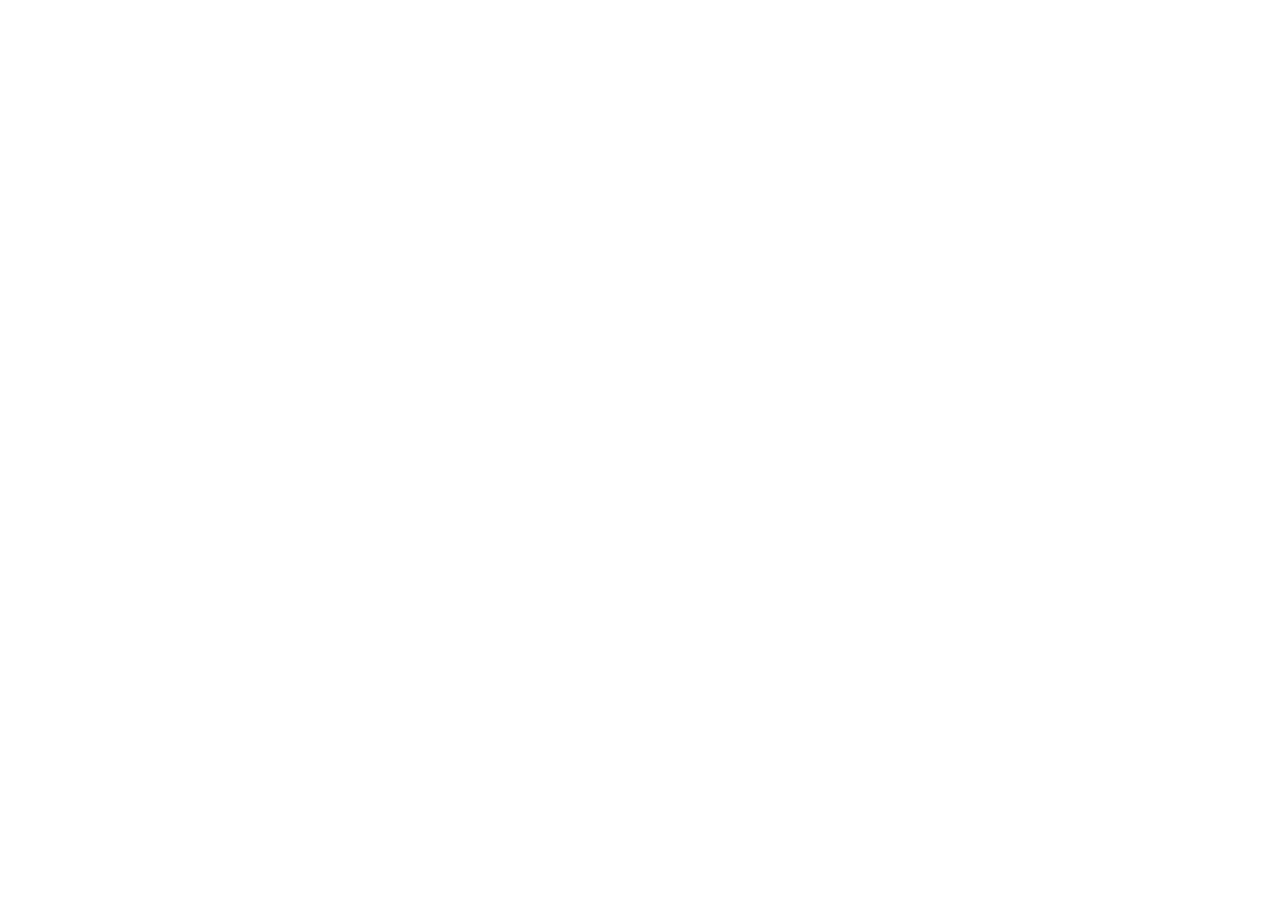
==== free/index.html @ ece53374 "Header free" ====
<!DOCTYPE html>
<html lang="en">
<link rel="stylesheet" href="../shared/css/style.css"
<head>
    <meta charset="UTF-8">
    <meta name="viewport" content="width=device-width, initial-scale=1.0">

    <title>Freies Journaling</title>

      <!-- Google Fonts -->
    <link rel="stylesheet"
        href="https://fonts.googleapis.com/css2?family=Roboto:wght@300;400;500;700&display=swap">

    <!-- Material Symbols -->
    <link rel="stylesheet"
        href="https://fonts.googleapis.com/css2?family=Material+Symbols+Outlined" />

    <!-- Google Material Design -->
    <script type="module" src="https://esm.run/@material/web/all.js"></script>

</head>


<body>
    



    <script src="js/script.js" defer></script>
</body>
</html>
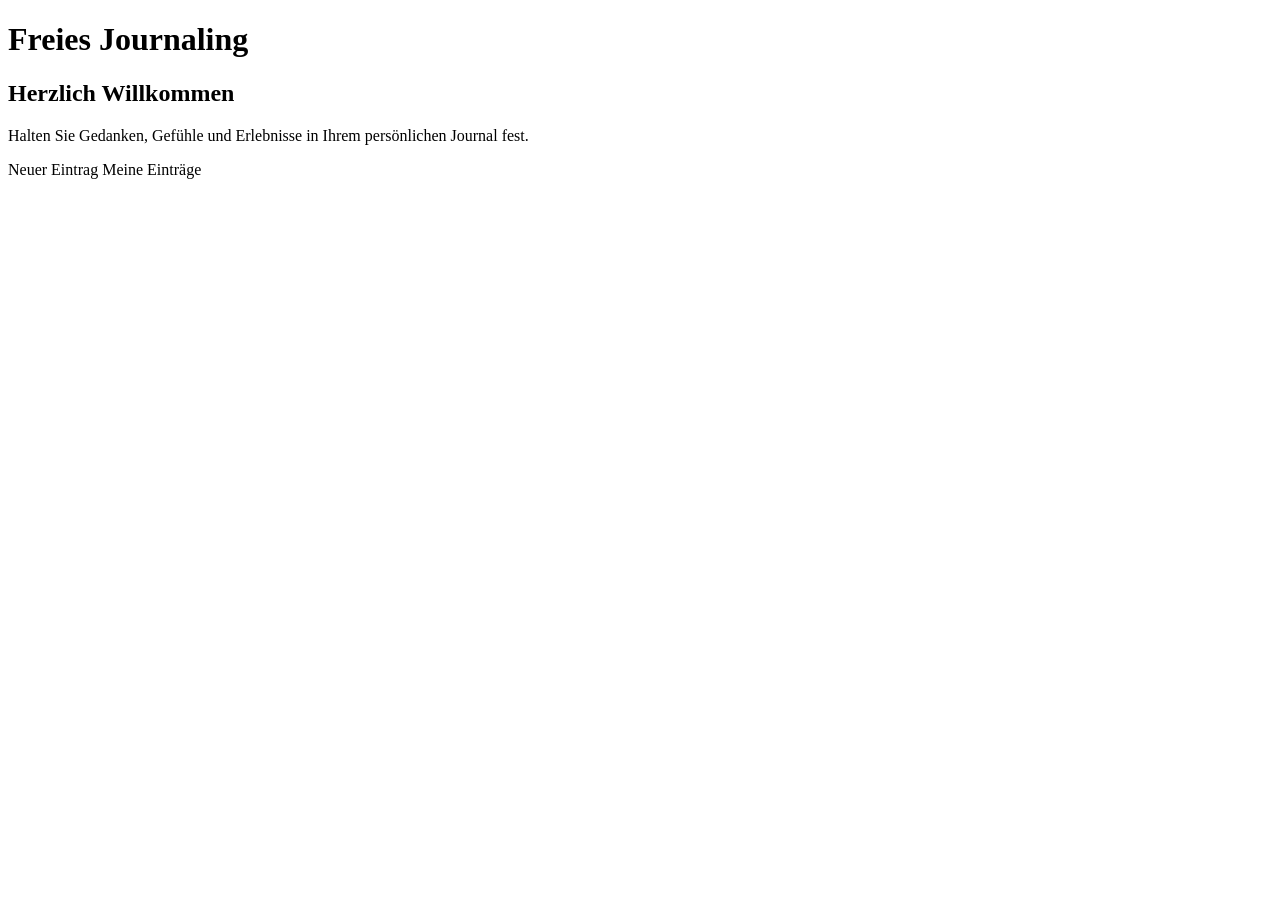
==== commit c622c9ac: "HTML free start" ====
--- a/free/index.html
+++ b/free/index.html
@@ -20,11 +20,34 @@
 
 </head>
 
-
 <body>
     
+<main>
 
+    <header>
 
+        <h1>Freies Journaling</h1>
+
+    </header>
+
+<section>
+        <h2>Herzlich Willkommen</h2>
+        <p>Halten Sie Gedanken, Gefühle und Erlebnisse in Ihrem persönlichen Journal fest.</p>
+</section>
+
+<section>
+
+        <md-filled-button id="newEntryButton">
+            Neuer Eintrag
+        </md-filled-button>
+
+        <md-outlined-button id="MyEntriesButton">
+            Meine Einträge
+        </md-outlined-button>
+
+</section>
+
+</main>
 
     <script src="js/script.js" defer></script>
 </body>
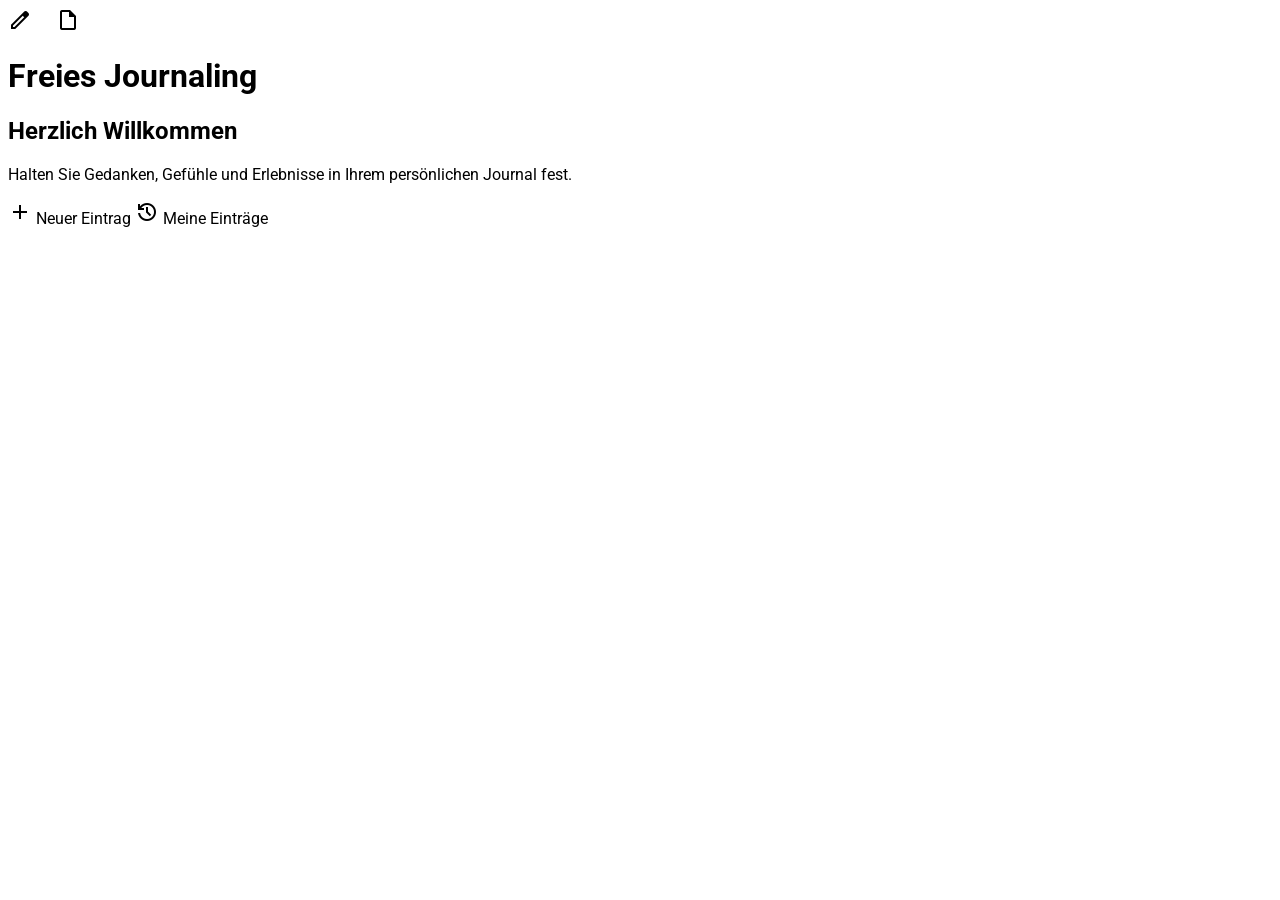
==== commit a63c699d: "classes in html + css" ====
--- a/free/index.html
+++ b/free/index.html
@@ -22,26 +22,34 @@
 
 <body>
     
-<main>
+<main class="page-container">
 
-    <header>
-
+    <header class="page-header">
+        <span class="material-symbols-outlined page-logo">
+            edit note
+        </span>
         <h1>Freies Journaling</h1>
 
     </header>
 
-<section>
-        <h2>Herzlich Willkommen</h2>
+<section class="intro-section">
+        <h2 class="welcome-heading">Herzlich Willkommen</h2>
         <p>Halten Sie Gedanken, Gefühle und Erlebnisse in Ihrem persönlichen Journal fest.</p>
 </section>
 
-<section>
+<section class="action-section">
 
         <md-filled-button id="newEntryButton">
+            <span slot="icon" class="material-symbols-outlined">
+                add
+            </span>
             Neuer Eintrag
         </md-filled-button>
 
         <md-outlined-button id="MyEntriesButton">
+            <span slot="icon" class="material-symbols-outlined">
+                history
+            </span>
             Meine Einträge
         </md-outlined-button>
 
--- a/shared/css/style.css
+++ b/shared/css/style.css
@@ -0,0 +1,16 @@
+* {
+    box-sizing: border-box;
+}
+
+:root {
+    font-family: "Roboto", Arial, sans-serif;
+
+    --md-sys-color-primary: #315da8;
+    --md-sys-color-on-primary: #ffffff;
+    --md-sys-color-primary-container: #d9e2ff;
+    --md-sys-color-on-primary-container: #001a42;
+
+    --md-sys-color-surface: #f9f9ff;
+    --md-sys-color-on-surface: #1a1b20;
+    --md-sys-color-outline: #74777f;
+}
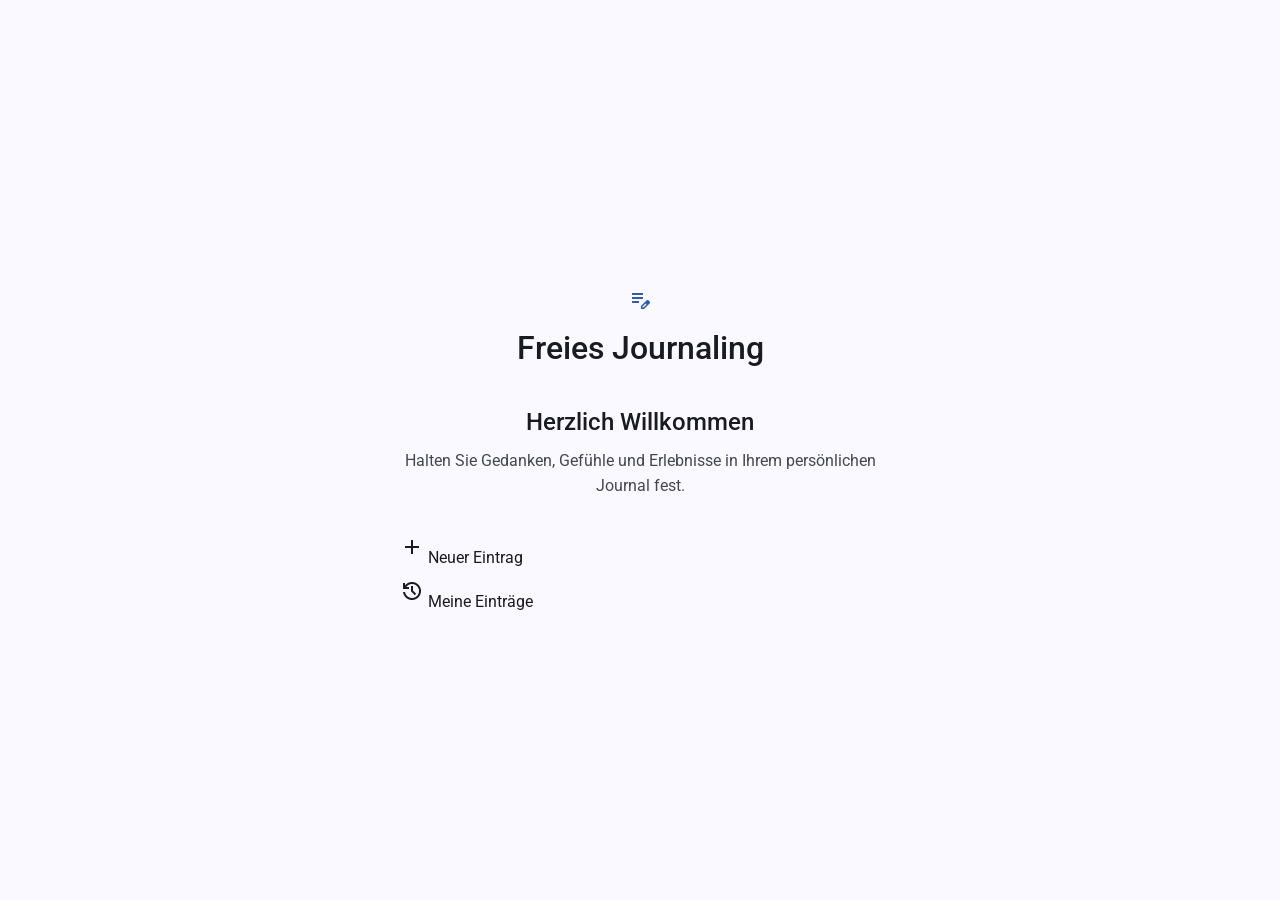
==== commit 7fa87241: "Responsives Design" ====
--- a/free/index.html
+++ b/free/index.html
@@ -1,7 +1,8 @@
 <!DOCTYPE html>
 <html lang="en">
-<link rel="stylesheet" href="../shared/css/style.css"
+
 <head>
+    <link rel="stylesheet" href="../shared/css/style.css">
     <meta charset="UTF-8">
     <meta name="viewport" content="width=device-width, initial-scale=1.0">
 
@@ -26,7 +27,7 @@
 
     <header class="page-header">
         <span class="material-symbols-outlined page-logo">
-            edit note
+            edit_note
         </span>
         <h1>Freies Journaling</h1>
 
--- a/shared/css/style.css
+++ b/shared/css/style.css
@@ -13,4 +13,114 @@
     --md-sys-color-surface: #f9f9ff;
     --md-sys-color-on-surface: #1a1b20;
     --md-sys-color-outline: #74777f;
+}
+
+body {
+
+min-height: 100vh;
+margin: 0;
+
+display: flex;
+justify-content: center;
+align-items: center;
+
+background-color: var(--md-sys-color-surface);
+color: var(--md-sys-color-on-surface);
+
+}
+
+/* Hauptbereich */
+
+.page-header {
+    display: flex;
+    flex-direction: column;
+    align-items: center;
+    margin-bottom: 40px;
+    text-align: center;
+}
+
+.page-logo {
+    margin-bottom: 16px;
+    font-size: 48px;
+    color: var(--md-sys-color-primary);
+}
+
+.page-header h1 {
+    margin: 0;
+    font-size: 2rem;
+    font-weight: 500;
+    line-height: 1.2;
+}
+
+/* Einführung */
+
+.intro-section {
+    margin-bottom: 40px;
+    text-align: center;
+}
+
+.intro-section h2 {
+    margin: 0 0 12px;
+    font-size: 1.5rem;
+    font-weight: 500;
+}
+
+.intro-section p {
+    max-width: 480px;
+    margin: 0 auto;
+
+    font-size: 1rem;
+    line-height: 1.6;
+    color: #45464f;
+}
+
+/* Schaltflächen */
+
+.action-section  {
+    display: flex;
+    flex-direction: column;
+    gap: 16px;
+}
+
+.action-section md-filled-button,
+.action-section md-outlined-button {
+    width: 100%;
+
+    --md-filled-button-container-height: 48px;
+    --md-outlined-button-container-height: 48px;
+}
+
+.action-section .material-symbols-outlined {
+    position: relative;
+    top: -4px;
+}
+
+/* Responsives Design */
+
+@media (max-width: 600px) {
+    body {
+        align-items: flex-start;
+    }
+
+    .page-container {
+        width: 100%;
+        min-height: 100vh;
+        padding: 32px 24px;
+
+        border-radius: 0;
+        box-shadow: none;
+    }
+
+    .page-header {
+        margin-top: 32px;
+        margin-bottom: 32px;
+    }
+
+    .page-header h1 {
+        font-size: 1.75rem;
+    }
+
+    .intro-section {
+        margin-bottom: 32px;
+    }
 }
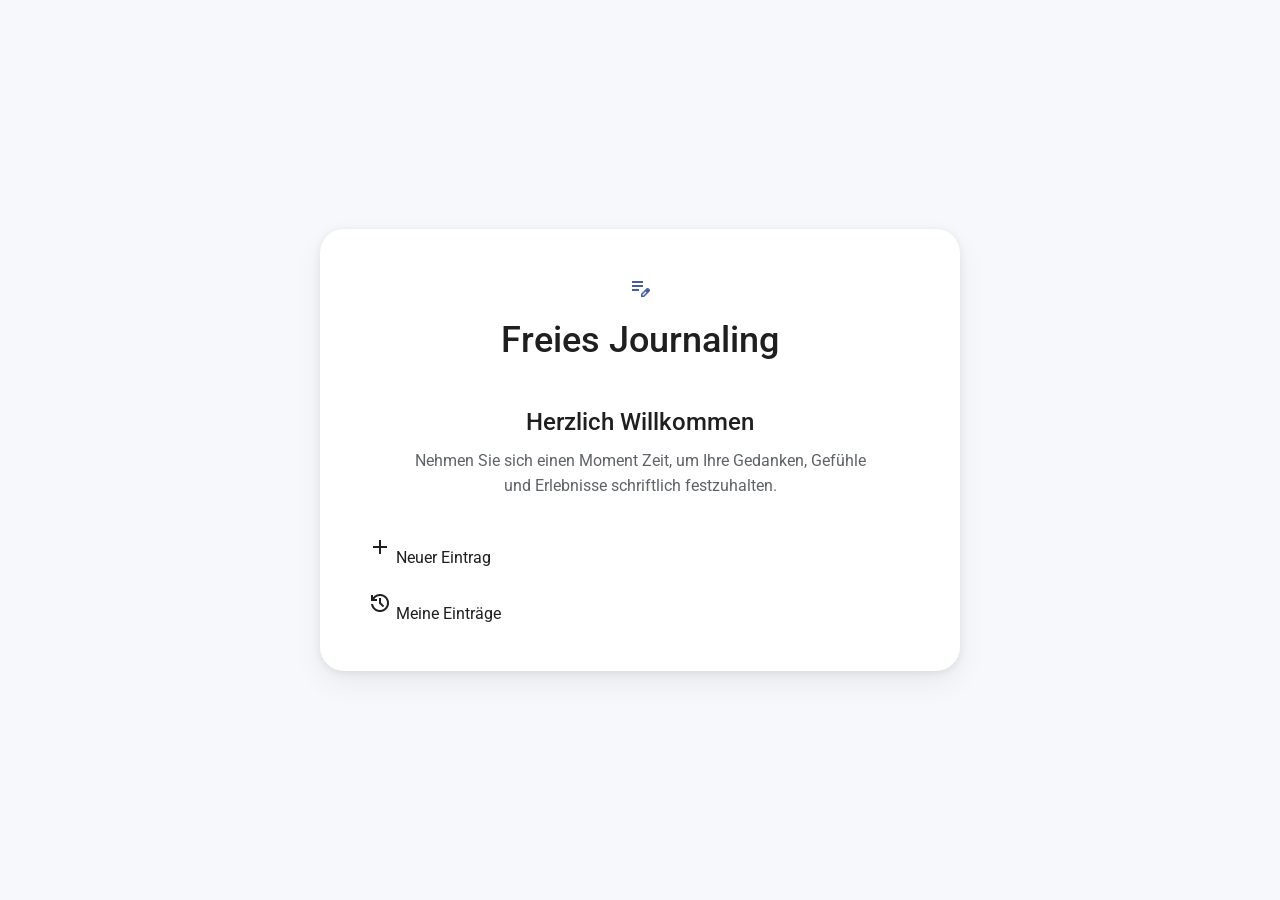
==== commit cc76a15f: "Textänderung" ====
--- a/free/index.html
+++ b/free/index.html
@@ -35,7 +35,7 @@
 
 <section class="intro-section">
         <h2 class="welcome-heading">Herzlich Willkommen</h2>
-        <p>Halten Sie Gedanken, Gefühle und Erlebnisse in Ihrem persönlichen Journal fest.</p>
+        <p>Nehmen Sie sich einen Moment Zeit, um Ihre Gedanken, Gefühle und Erlebnisse schriftlich festzuhalten.</p>
 </section>
 
 <section class="action-section">
--- a/shared/css/style.css
+++ b/shared/css/style.css
@@ -5,14 +5,18 @@
 :root {
     font-family: "Roboto", Arial, sans-serif;
 
-    --md-sys-color-primary: #315da8;
-    --md-sys-color-on-primary: #ffffff;
-    --md-sys-color-primary-container: #d9e2ff;
-    --md-sys-color-on-primary-container: #001a42;
-
-    --md-sys-color-surface: #f9f9ff;
-    --md-sys-color-on-surface: #1a1b20;
-    --md-sys-color-outline: #74777f;
+    --md-sys-color-primary: #3F5FA9;
+    --md-sys-color-on-primary: #FFFFFF;
+    
+    --md-sys-color-primary-container: #E2E8F9;
+    --md-sys-color-on-primary-container: #1C366F;
+   
+    --md-sys-color-surface: #F6F8FC;
+    --md-sys-color-on-surface: #1F1F1F;
+    
+    --md-sys-color-outline: #DADCE0;
+    
+    --md-text-secondary: #5F6368;
 }
 
 body {
@@ -29,25 +33,37 @@
 
 }
 
+.page-container {
+    width: min(100% - 32px, 640px);
+    padding: 48px;
+
+    background-color: #ffffff;
+    border-radius: 24px;
+
+    box-shadow:
+        0 2px 8px rgba(0, 0, 0, 0.08),
+        0 12px 30px rgba(0, 0, 0, 0.06);
+}
+
 /* Hauptbereich */
 
 .page-header {
     display: flex;
     flex-direction: column;
     align-items: center;
-    margin-bottom: 40px;
+    margin-bottom: 45px;
     text-align: center;
 }
 
 .page-logo {
-    margin-bottom: 16px;
-    font-size: 48px;
+    margin-bottom: 18px;
+    font-size: 60px;
     color: var(--md-sys-color-primary);
 }
 
 .page-header h1 {
     margin: 0;
-    font-size: 2rem;
+    font-size: 2.25rem;
     font-weight: 500;
     line-height: 1.2;
 }
@@ -71,7 +87,7 @@
 
     font-size: 1rem;
     line-height: 1.6;
-    color: #45464f;
+    color: var(--md-text-secondary)
 }
 
 /* Schaltflächen */
@@ -79,15 +95,15 @@
 .action-section  {
     display: flex;
     flex-direction: column;
-    gap: 16px;
+    gap: 28px;
 }
 
 .action-section md-filled-button,
 .action-section md-outlined-button {
     width: 100%;
 
-    --md-filled-button-container-height: 48px;
-    --md-outlined-button-container-height: 48px;
+    --md-filled-button-container-height: 50px;
+    --md-outlined-button-container-height: 50px;
 }
 
 .action-section .material-symbols-outlined {
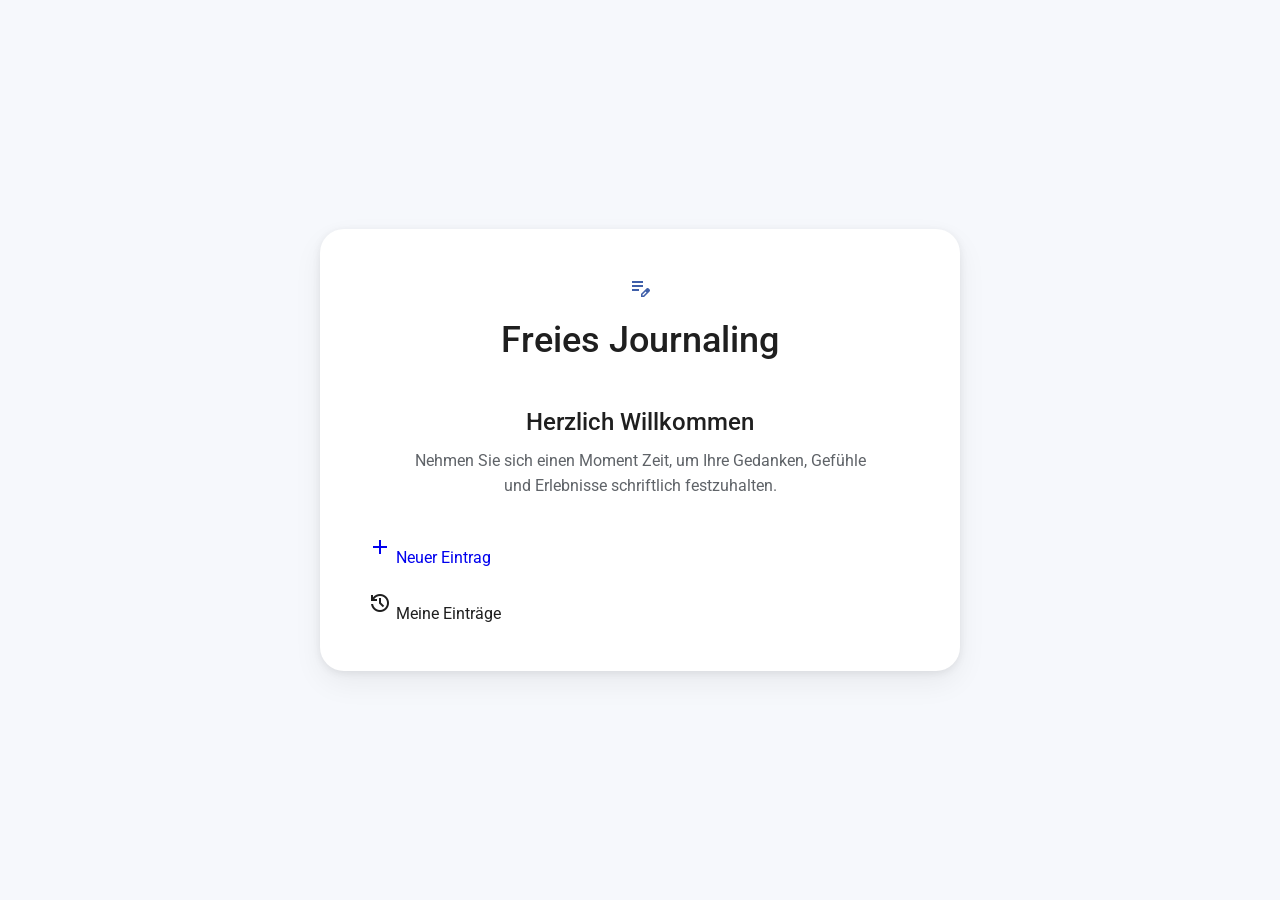
==== commit 7ce1e2a4: "anpassungen + links erstellt" ====
--- a/free/index.html
+++ b/free/index.html
@@ -40,13 +40,14 @@
 
 <section class="action-section">
 
+        <a href="new_entry.html">
         <md-filled-button id="newEntryButton">
             <span slot="icon" class="material-symbols-outlined">
                 add
             </span>
             Neuer Eintrag
         </md-filled-button>
-
+        </a>
         <md-outlined-button id="MyEntriesButton">
             <span slot="icon" class="material-symbols-outlined">
                 history
--- a/shared/css/style.css
+++ b/shared/css/style.css
@@ -111,6 +111,79 @@
     top: -4px;
 }
 
+/* Freies Journaling */
+
+.journal-section{
+
+    margin-bottom:40px;
+
+}
+
+.journal-section md-outlined-text-field{
+
+    width:100%;
+
+    --md-outlined-text-field-container-height:320px;
+
+}
+
+/* Journaling */
+
+.journal-section {
+    margin-bottom: 40px;
+}
+
+.journal-label {
+    display: block;
+    text-align: center;
+
+    margin-bottom: 10px;
+
+    font-size: 0.95rem;
+    font-weight: 500;
+
+    color: var(--md-sys-color-on-surface);
+}
+
+#journalText {
+    width: 100%;
+    min-height: 320px;
+
+    padding: 16px;
+
+    font-family: inherit;
+    font-size: 1rem;
+    line-height: 1.6;
+
+    color: var(--md-sys-color-on-surface);
+
+    background-color: #ffffff;
+
+    border: 1px solid var(--md-sys-color-outline);
+    border-radius: 16px;
+
+    resize: vertical;
+
+    transition: border-color 0.2s ease, box-shadow 0.2s ease;
+}
+
+#journalText:focus {
+    outline: none;
+
+    border-color: var(--md-sys-color-primary);
+
+    box-shadow: 0 0 0 3px rgba(63, 95, 169, 0.15);
+}
+
+#journalText::placeholder {
+    color: var(--md-text-secondary);
+}
+
+.action-section a {
+    text-decoration: none;
+    display: block;
+}
+
 /* Responsives Design */
 
 @media (max-width: 600px) {
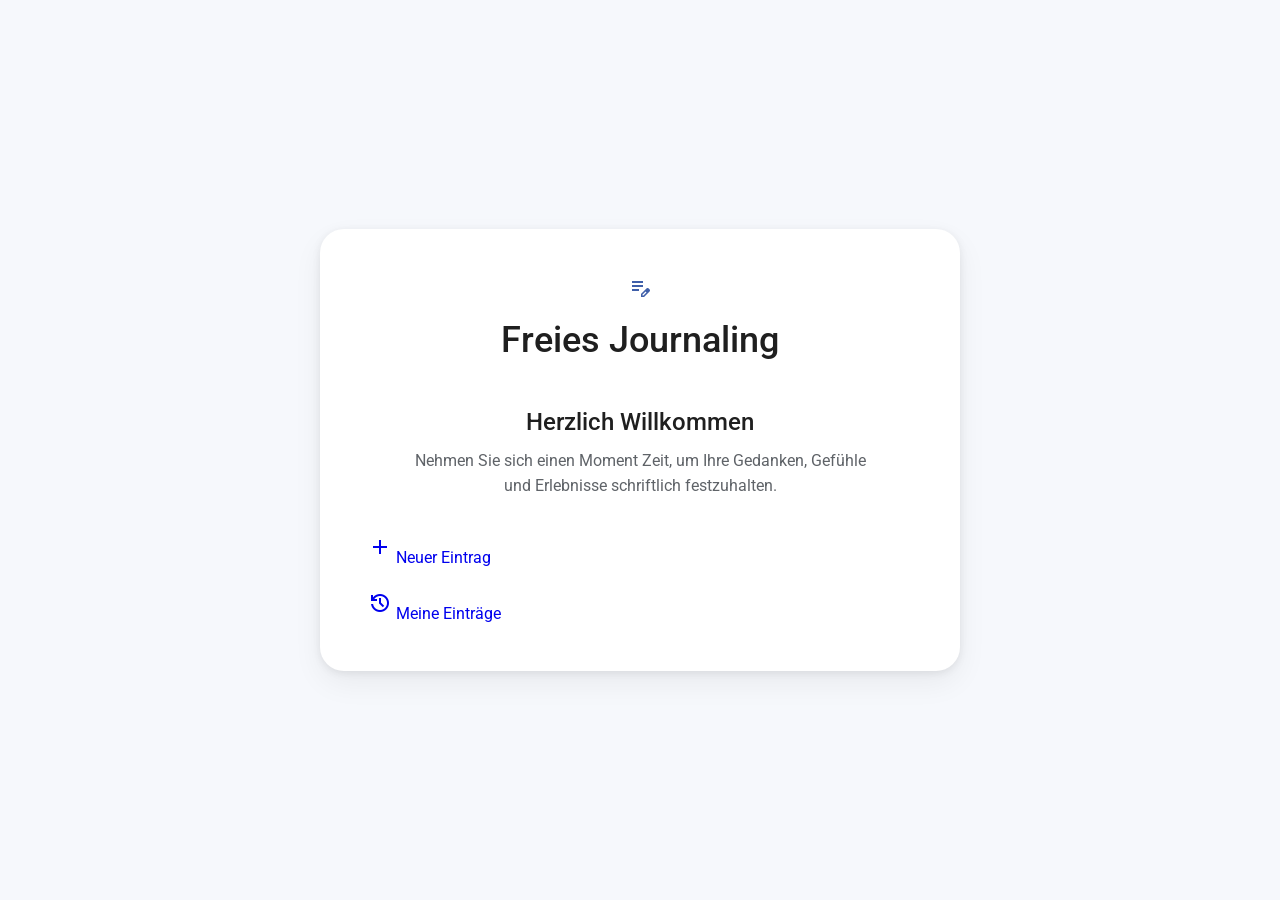
==== commit f34e6cbf: "meine einträge logik" ====
--- a/free/index.html
+++ b/free/index.html
@@ -48,13 +48,14 @@
             Neuer Eintrag
         </md-filled-button>
         </a>
+        <a href="entries.html">
         <md-outlined-button id="MyEntriesButton">
             <span slot="icon" class="material-symbols-outlined">
                 history
             </span>
             Meine Einträge
         </md-outlined-button>
-
+</a>
 </section>
 
 </main>
--- a/shared/css/style.css
+++ b/shared/css/style.css
@@ -184,6 +184,105 @@
     display: block;
 }
 
+.action-section a md-filled-button,
+.action-section a md-outlined-button {
+    width: 100%;
+}
+
+/* Eintragsübersicht */
+
+.entries-page {
+    max-width: 720px;
+}
+
+.entries-container {
+    display: flex;
+    flex-direction: column;
+    gap: 32px;
+
+    margin-bottom: 40px;
+}
+
+.entry-date-group {
+    display: flex;
+    flex-direction: column;
+    gap: 14px;
+}
+
+.entry-date-heading {
+    margin: 0;
+
+    font-size: 1.1rem;
+    font-weight: 500;
+
+    color: var(--md-sys-color-on-surface);
+}
+
+.entry-card {
+    padding: 20px;
+
+    background-color: #ffffff;
+
+    border: 1px solid var(--md-sys-color-outline);
+    border-radius: 16px;
+
+    box-shadow: 0 2px 8px rgba(0, 0, 0, 0.05);
+}
+
+.entry-preview {
+    margin: 0;
+
+    line-height: 1.6;
+    color: var(--md-text-secondary);
+}
+
+.entry-full-text {
+    margin: 16px 0 0;
+
+    line-height: 1.7;
+    white-space: pre-wrap;
+
+    color: var(--md-sys-color-on-surface);
+}
+
+.entry-card-actions {
+    display: flex;
+    justify-content: flex-end;
+
+    margin-top: 12px;
+}
+
+.entry-toggle-button {
+    border: none;
+    padding: 8px 0;
+
+    font: inherit;
+    font-weight: 500;
+
+    color: var(--md-sys-color-primary);
+    background: transparent;
+
+    cursor: pointer;
+}
+
+.entry-toggle-button:hover {
+    text-decoration: underline;
+}
+
+.empty-state {
+    padding: 32px 20px;
+
+    text-align: center;
+    color: var(--md-text-secondary);
+
+    border: 1px dashed var(--md-sys-color-outline);
+    border-radius: 16px;
+}
+
+.hidden {
+    display: none;
+}
+
 /* Responsives Design */
 
 @media (max-width: 600px) {
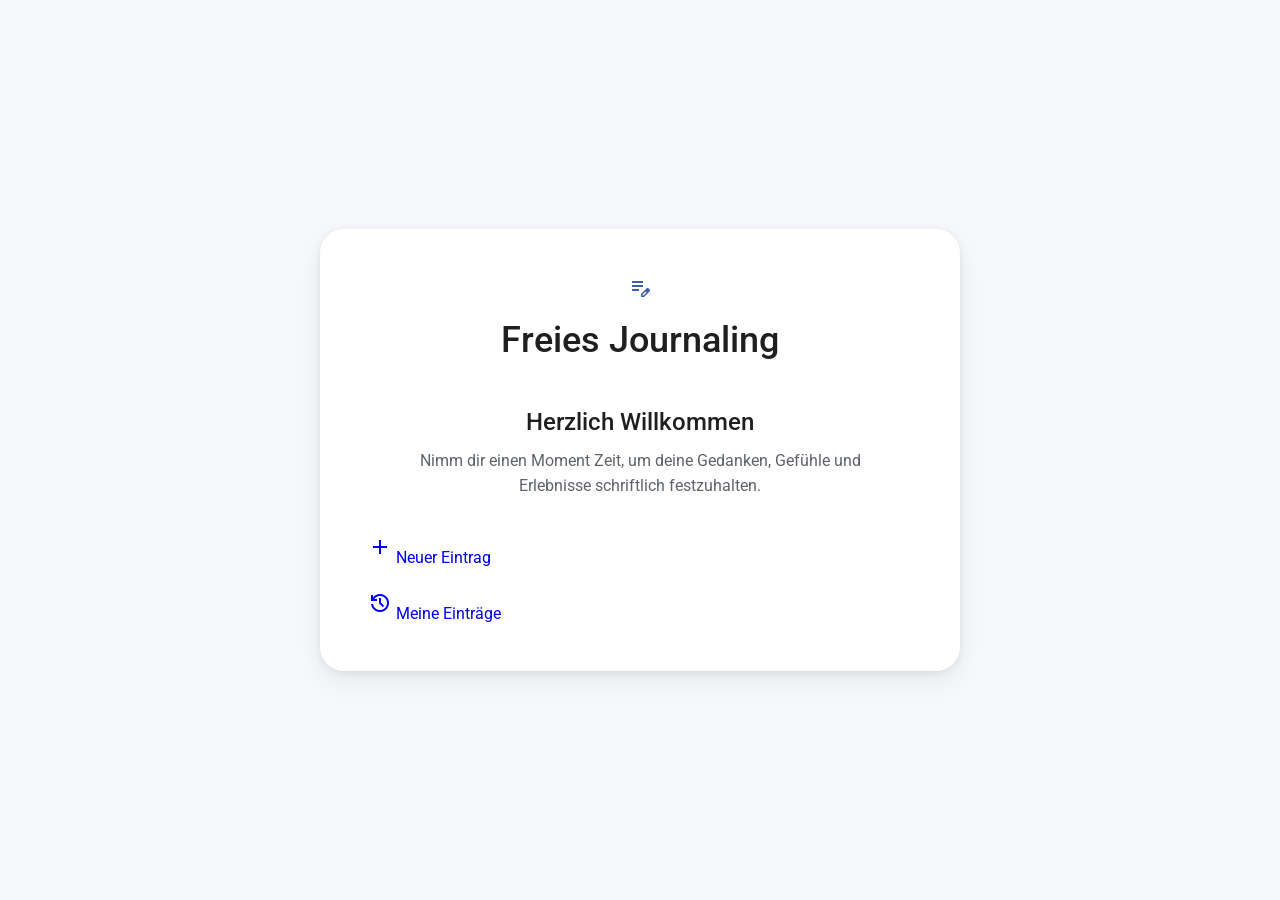
==== commit ccf2e416: "textänderungen" ====
--- a/free/index.html
+++ b/free/index.html
@@ -35,7 +35,7 @@
 
 <section class="intro-section">
         <h2 class="welcome-heading">Herzlich Willkommen</h2>
-        <p>Nehmen Sie sich einen Moment Zeit, um Ihre Gedanken, Gefühle und Erlebnisse schriftlich festzuhalten.</p>
+        <p>Nimm dir einen Moment Zeit, um deine Gedanken, Gefühle und Erlebnisse schriftlich festzuhalten.</p>
 </section>
 
 <section class="action-section">
--- a/shared/css/style.css
+++ b/shared/css/style.css
@@ -283,6 +283,112 @@
     display: none;
 }
 
+/* Geführtes Journaling */
+
+.guided-progress-section {
+    margin-bottom: 16px;
+    text-align: center;
+}
+
+.question-progress {
+    margin: 0;
+
+    font-size: 0.9rem;
+    font-weight: 500;
+
+    color: var(--md-sys-color-primary);
+}
+
+.guided-question-section {
+    margin-bottom: 40px;
+}
+
+.question-heading {
+    margin: 0 0 28px;
+
+    font-size: 1.5rem;
+    font-weight: 500;
+    line-height: 1.4;
+
+    text-align: center;
+    color: var(--md-sys-color-on-surface);
+}
+
+#answerText {
+    width: 100%;
+    min-height: 260px;
+
+    padding: 16px;
+
+    font-family: inherit;
+    font-size: 1rem;
+    line-height: 1.6;
+
+    color: var(--md-sys-color-on-surface);
+    background-color: #ffffff;
+
+    border: 1px solid var(--md-sys-color-outline);
+    border-radius: 16px;
+
+    resize: vertical;
+
+    transition:
+        border-color 0.2s ease,
+        box-shadow 0.2s ease;
+}
+
+#answerText:focus {
+    outline: none;
+
+    border-color: var(--md-sys-color-primary);
+
+    box-shadow: 0 0 0 3px rgba(63, 95, 169, 0.15);
+}
+
+#answerText::placeholder {
+    color: var(--md-text-secondary);
+}
+
+/* Geführte Einträge */
+
+.guided-entry-content {
+    margin-top: 8px;
+}
+
+.guided-answer-block {
+    padding: 18px 0;
+
+    border-bottom: 1px solid var(--md-sys-color-outline);
+}
+
+.guided-answer-block:first-child {
+    padding-top: 0;
+}
+
+.guided-answer-block:last-child {
+    padding-bottom: 0;
+    border-bottom: none;
+}
+
+.guided-answer-question {
+    margin: 0 0 8px;
+
+    font-size: 1rem;
+    font-weight: 500;
+    line-height: 1.5;
+
+    color: var(--md-sys-color-on-surface);
+}
+
+.guided-answer-text {
+    margin: 0;
+
+    line-height: 1.7;
+    white-space: pre-wrap;
+
+    color: var(--md-text-secondary);
+}
+
 /* Responsives Design */
 
 @media (max-width: 600px) {
